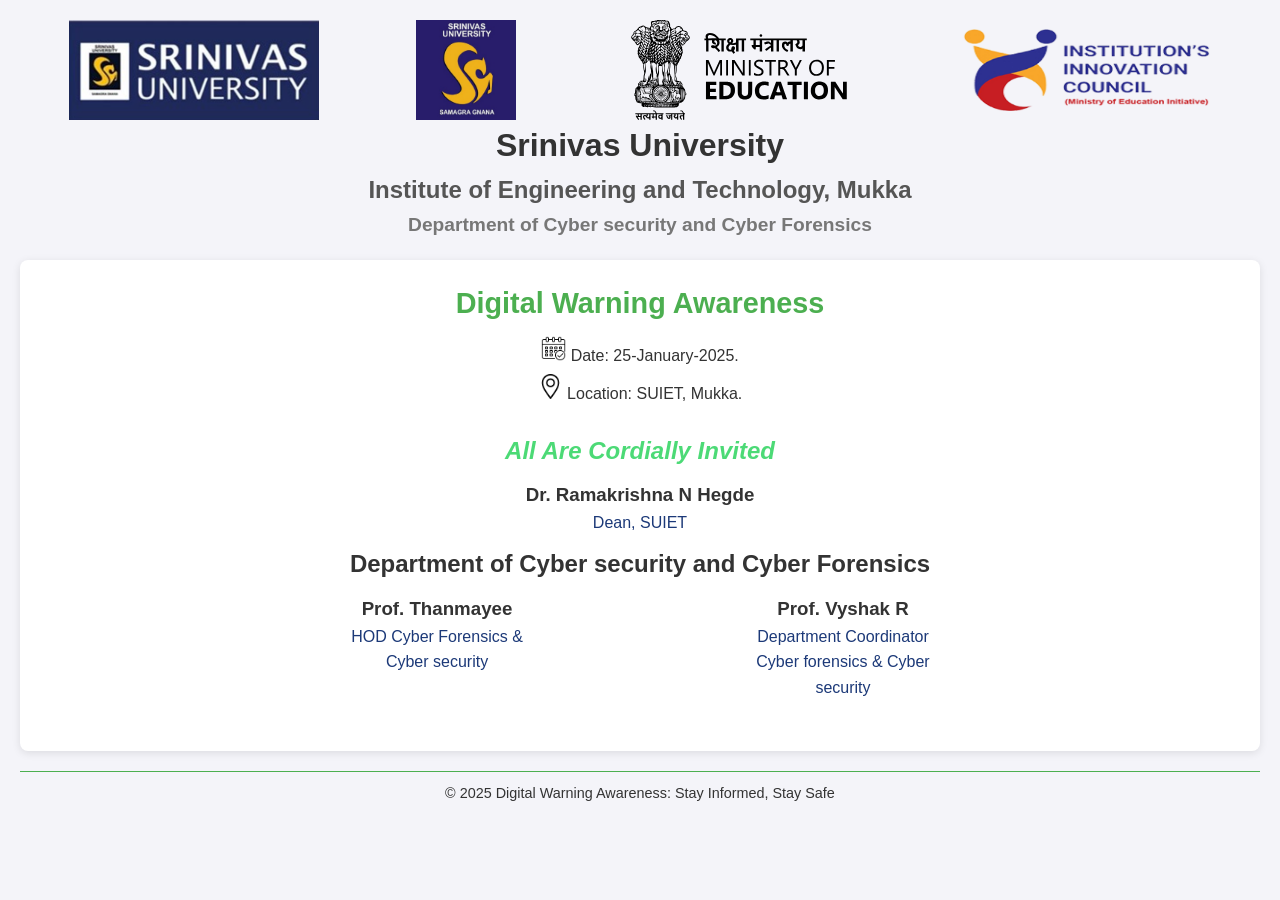
==== index.html @ 07ffed26 "Update index.html" ====
<!DOCTYPE html>
<html lang="en">
<head>
    <meta charset="UTF-8">
    <meta name="viewport" content="width=device-width, initial-scale=1.0">
    <title>Event Invitation</title>
    <link rel="stylesheet" href="styles.css">
</head>
<body>
    <header>
        <div class="imgs">
            <img src="img/img_sri.png" alt="AICTE Logo" class="logo1">
            <img src="img/sri_lg.jpeg" alt="MoE Logo" class="logo2">
            <img src="img/logo_2.svg" alt="IIC Logo" class="logo3">
            <img src="img/ino_tsp.png" alt=" Logo" class="logo4">
        </div>
        <h1>Srinivas University</h1>
        <h2>Institute of Engineering and Technology, Mukka</h2>
        <h3>Department of Cyber security and Cyber Forensics</h3>
    </header>

    <main>
        <section class="event-details">
            <h1>Digital Warning Awareness</h1>
            <!-- <h2>Speaker: Prof. Dr. Praveen Shenoy</h2>
            <p>Professor & HOD Aeronautical Engineering, SIT Valachil</p> -->
            <div class="period">
                <p>
                    <img src="img/calendar.png" alt="calendar" class="cal">
                    Date: 25-January-2025.
                </p>
                <p>
                    <img src="img/location.png" alt="location" class="loc">
                    Location: SUIET, Mukka. 
                </p>
            </div>
        </section>

        <section class="organizers">
            <h1><i>All Are Cordially Invited</i></h1>
            <span class="st">
                <h3>Dr. Ramakrishna N Hegde</h3>
                <p>Dean, SUIET</p>
            </span>
            <h2>Department of Cyber security and Cyber Forensics</h2>
            <div class="stf">
                <div class="st">
                    <h3>Prof. Thanmayee</h3>
                    <p>HOD Cyber Forensics & <br> Cyber security</p>
                </div>
                <div class="st">
                    <h3>Prof. Vyshak R</h3>
                    <p>Department Coordinator<br> Cyber forensics & Cyber security</p>
                </div>
            </div>
        </section>
    </main>

    <footer>
        <p>&copy; 2025 Digital Warning Awareness: Stay Informed, Stay Safe</p>
    </footer>
</body>
</html>
---- styles.css ----
/* Basic Reset */
* {
  margin: 0;
  padding: 0;
  box-sizing: border-box;
}

/* Body Styles */
body {
  font-family: "Arial", sans-serif;
  background-color: #f4f4f9;
  color: #333;
  line-height: 1.6;
  padding: 20px;
}

/* Header Styles */
header {
  text-align: center;
  margin-bottom: 20px;
}

.imgs{
    display: flex;
    justify-content: space-around;
}

header .logo2 {
    width: 100px;
    height: 100px; 
}
header .logo3,header .logo4,header .logo1{
    width: 250px;
    height: 100px; 
}
header h1 {
  font-size: 2em;
  color: #333;
}

header h2 {
  font-size: 1.5em;
  color: #555;
}

header h3 {
  font-size: 1.2em;
  color: #777;
}

/* Main Content Styles */
main {
  background-color: #fff;
  padding: 20px;
  border-radius: 8px;
  box-shadow: 0 2px 8px rgba(0, 0, 0, 0.1);
}

main .cal , .loc{
  width: 25px;
  height: auto;
}

.event-details h1 {
  font-size: 1.8em;
  color: #4caf50;
  text-align: center;
  margin-bottom: 10px;
}

.event-details h2 {
  font-size: 1.5em;
  text-align: center;
  margin: 10px 0;
}

.event-details p{
  text-align: center;
  margin: 5px 0;
}

.event-details .period p{
  text-align: center;
}

.invitation h2 {
  font-size: 1.5em;
  text-align: center;
  color: #ffcc00;
  margin: 20px 0;
}

.organizers{
  padding: 20px;
  display: flex;
  flex-direction: column;
  align-items: center;
}

.organizers i{
  color: rgb(76, 218, 118);
}

.organizers .stf{
  width: 70%;
  justify-content: space-around;
  display: flex;
  flex-direction: row;
}
.st{
  text-align: center;
  padding: 10px;
}

.st p{
   color: rgb(28, 57, 120);
}
/* Footer Styles */
footer {
  text-align: center;
  margin-top: 20px;
  padding-top: 10px;
  border-top: 1px solid #4caf50;
}

footer p {
  font-size: 0.9em;
}

@media only screen and (max-width: 600px) {
  body {
    padding: 10px;
  }

  header .imgs {
    flex-direction: row;
    align-items: center;
    justify-content: space-between;
  }

  .imgs .logo2{
    width: 25px;
    height: 25px;
  }

  .imgs .logo1{
    width: 125px;
    height: 25px; 
    margin-right: 5px;
  }
  .imgs .logo3{
    width: 125px;
    height: 25px; 
  }
  .imgs .logo4{
    width: 125px;
    height: 25px; 
  }

  header h1 {
    font-size: 1.5em;
  }

  header h2 {
    font-size: 1.2em;
  }

  header h3 {
    font-size: 1em;
  }

  main {
    padding: 15px;
  }

  .event-details .period {
    margin-left: 0;
  }

  .event-details .period p {
    text-align: center;
  }

  .organizers .stf {
    flex-direction: column;
  }

  .organizers .st {
    width: 100%;
    margin-bottom: 15px;
  }
}

/* Medium devices (tablets, 600px to 768px) */
@media only screen and (min-width: 600px) and (max-width: 768px) {
  header .imgs {
    flex-wrap: wrap;
    justify-content: center;
  }

  .imgs .logo2{
    width: 50px;
    height: 50px;
  }

  .imgs .logo1{
    width: 150px;
    height: 50px; 
  }
  .imgs .logo3{
    width: 150px;
    height: 50px; 
  }
  .imgs .logo4{
    width: 150px;
    height: 50px; 
  }
  .event-details .period {
    margin-left: 10%;
  }

  .event-details .period p {
    text-align: left;
  }

  .organizers .stf {
    flex-wrap: wrap;
    justify-content: space-around;
  }

  .organizers .st {
    width: 45%;
    margin-bottom: 10px;
  }
}

/* Large devices (desktops, more than 768px) */
@media only screen and (min-width: 768px) {

  .organizers .stf {
    justify-content: space-around;
  }

  .organizers .st {
    width: 30%;
  }
}
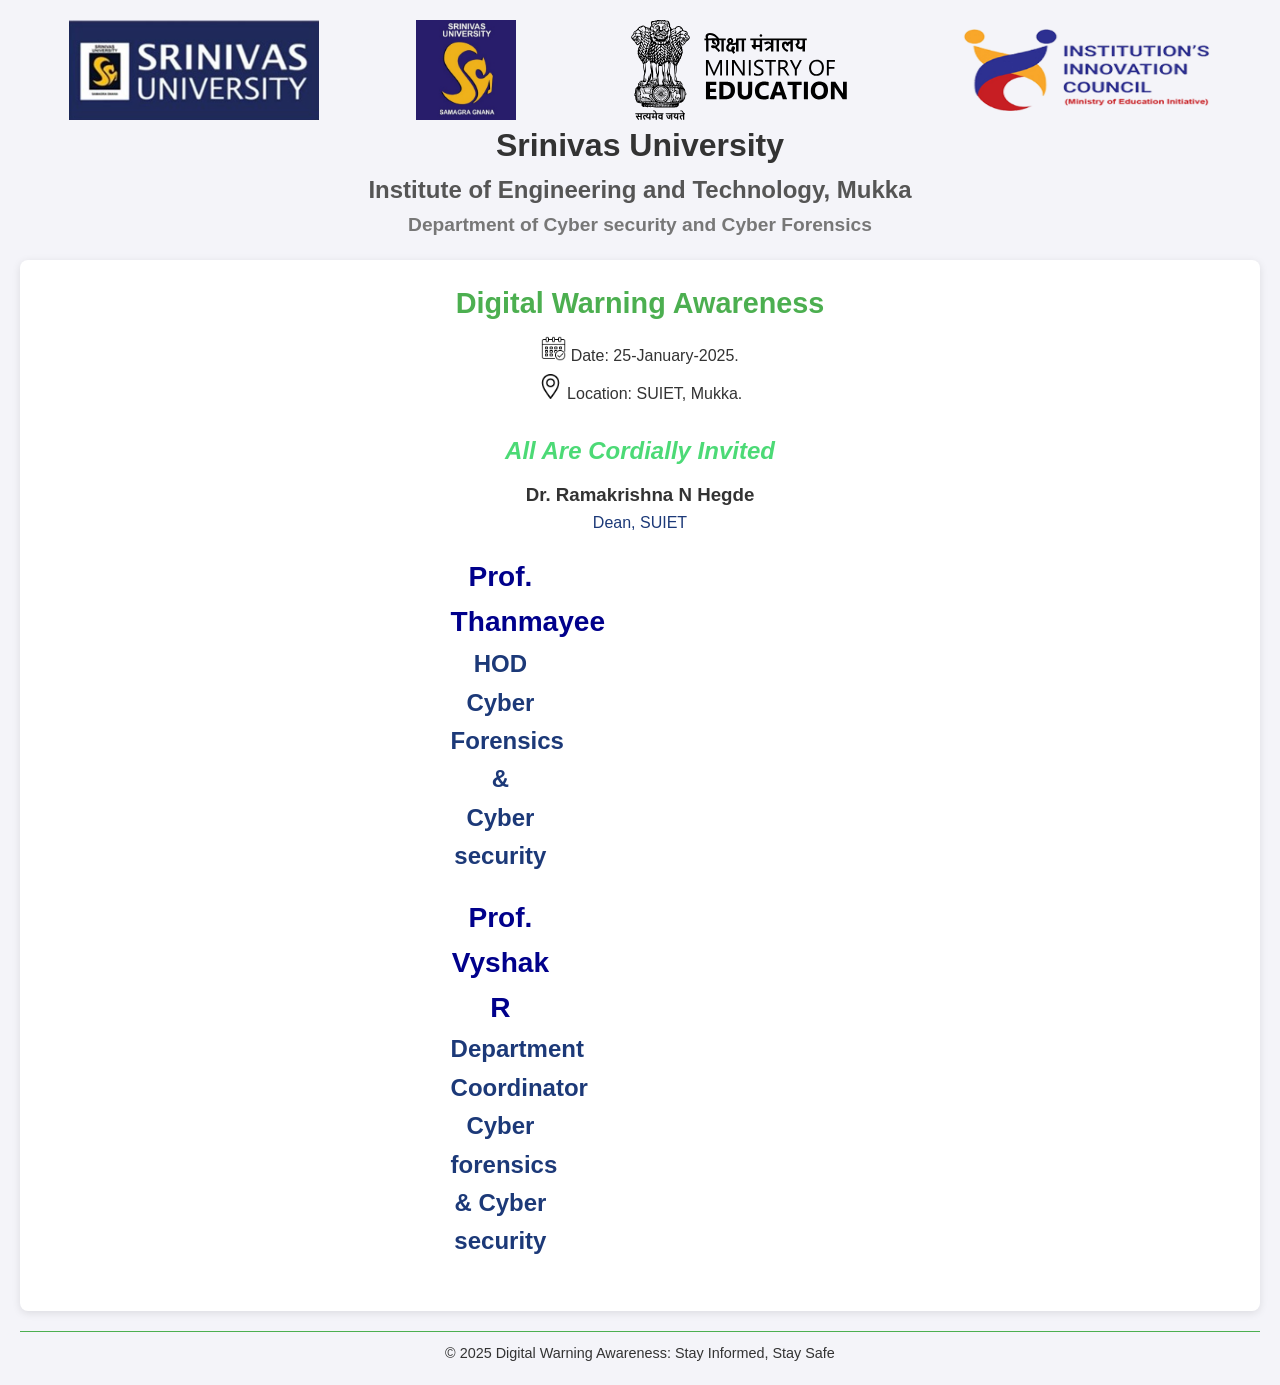
==== commit d0fe48b8: "Update index.html" ====
--- a/index.html
+++ b/index.html
@@ -42,7 +42,7 @@
                 <h3>Dr. Ramakrishna N Hegde</h3>
                 <p>Dean, SUIET</p>
             </span>
-            <h2>Department of Cyber security and Cyber Forensics</h2>
+            <h2 style="color:#00008B;>Department of Cyber security and Cyber Forensics</h2>
             <div class="stf">
                 <div class="st">
                     <h3>Prof. Thanmayee</h3>
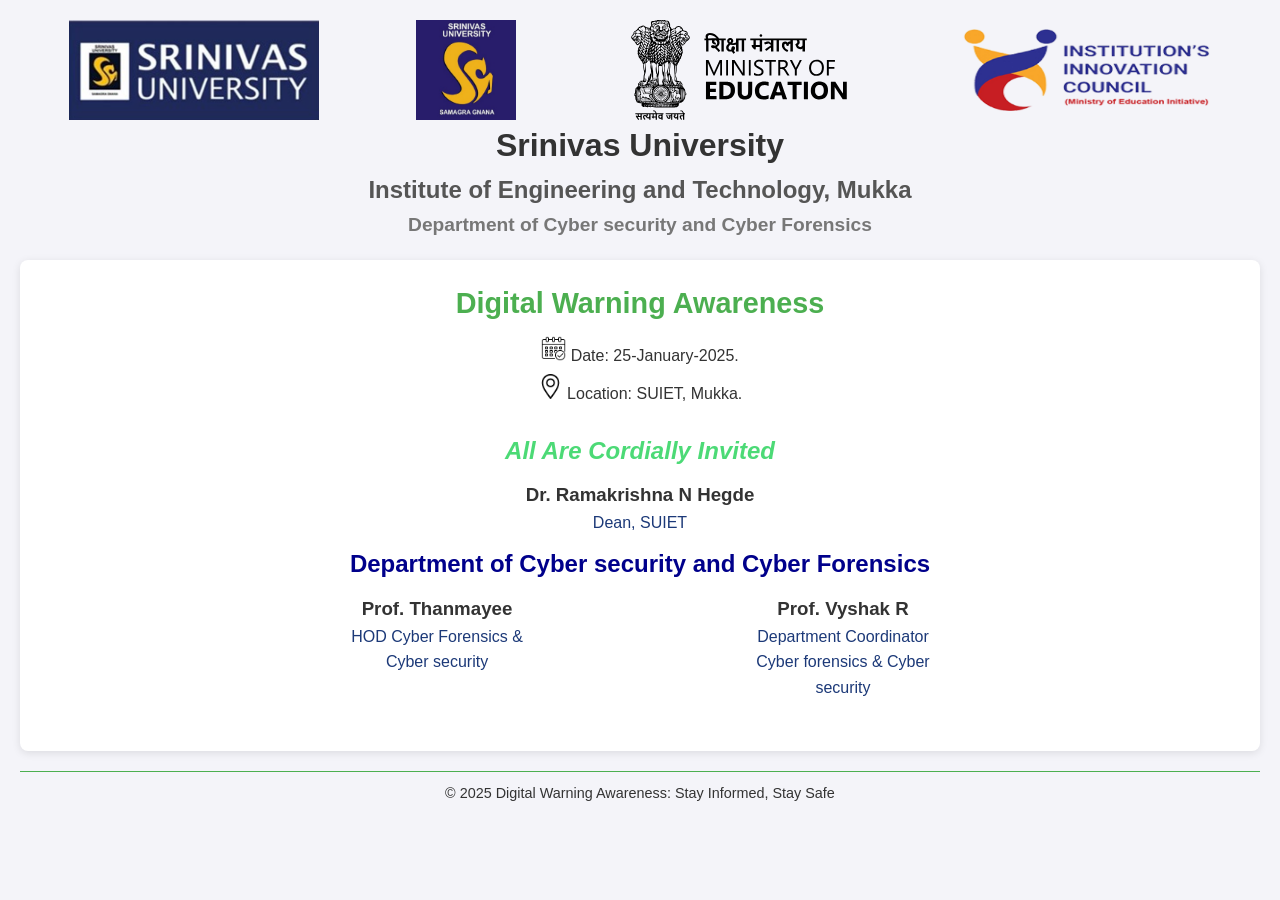
==== commit b7eccda6: "Update index.html" ====
--- a/index.html
+++ b/index.html
@@ -42,7 +42,7 @@
                 <h3>Dr. Ramakrishna N Hegde</h3>
                 <p>Dean, SUIET</p>
             </span>
-            <h2 style="color:#00008B;>Department of Cyber security and Cyber Forensics</h2>
+            <h2 style="color:#00008B;">Department of Cyber security and Cyber Forensics</h2>
             <div class="stf">
                 <div class="st">
                     <h3>Prof. Thanmayee</h3>
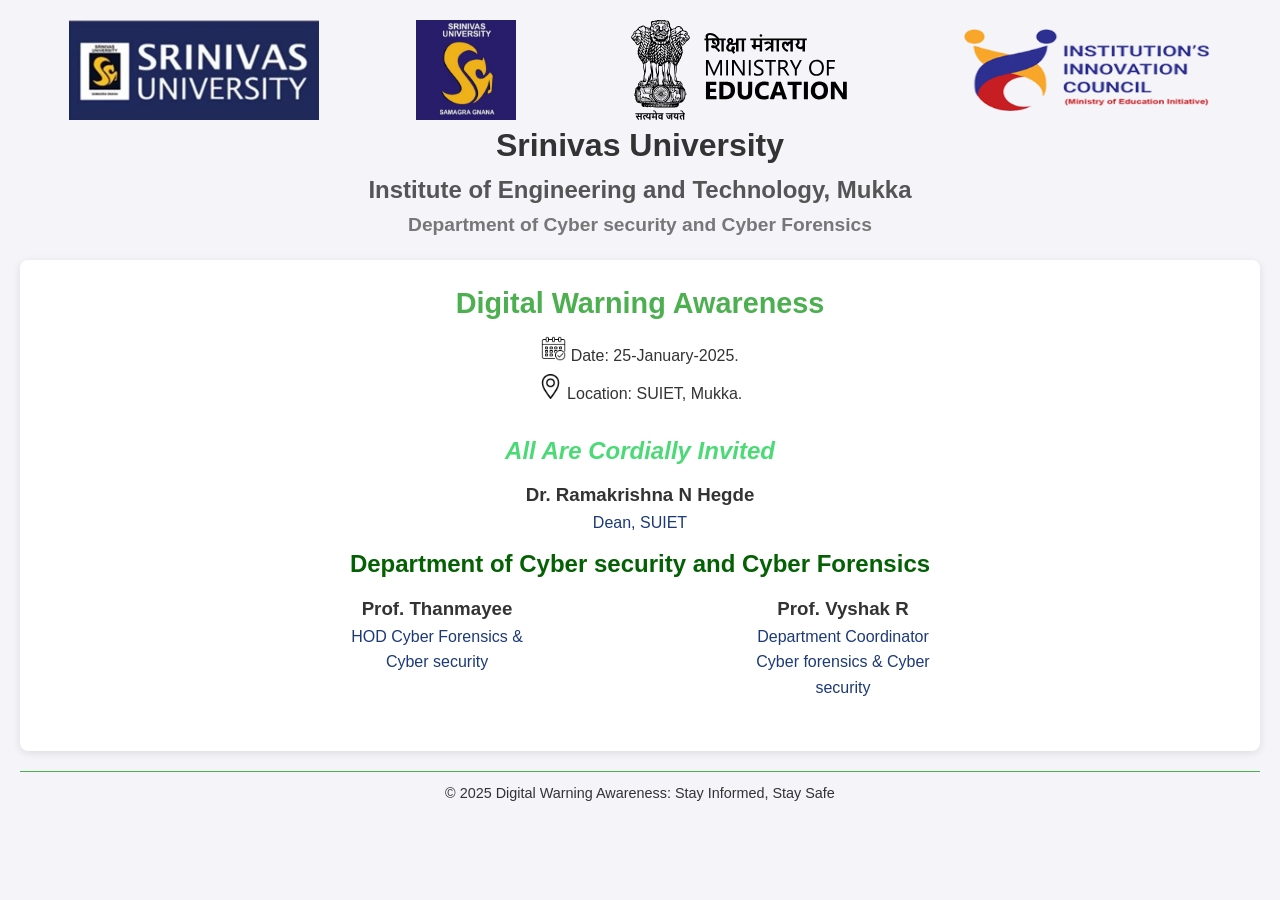
==== commit f23bae50: "Update index.html" ====
--- a/index.html
+++ b/index.html
@@ -42,7 +42,7 @@
                 <h3>Dr. Ramakrishna N Hegde</h3>
                 <p>Dean, SUIET</p>
             </span>
-            <h2 style="color:#00008B;">Department of Cyber security and Cyber Forensics</h2>
+            <h2 style="color:#046103;">Department of Cyber security and Cyber Forensics</h2>
             <div class="stf">
                 <div class="st">
                     <h3>Prof. Thanmayee</h3>
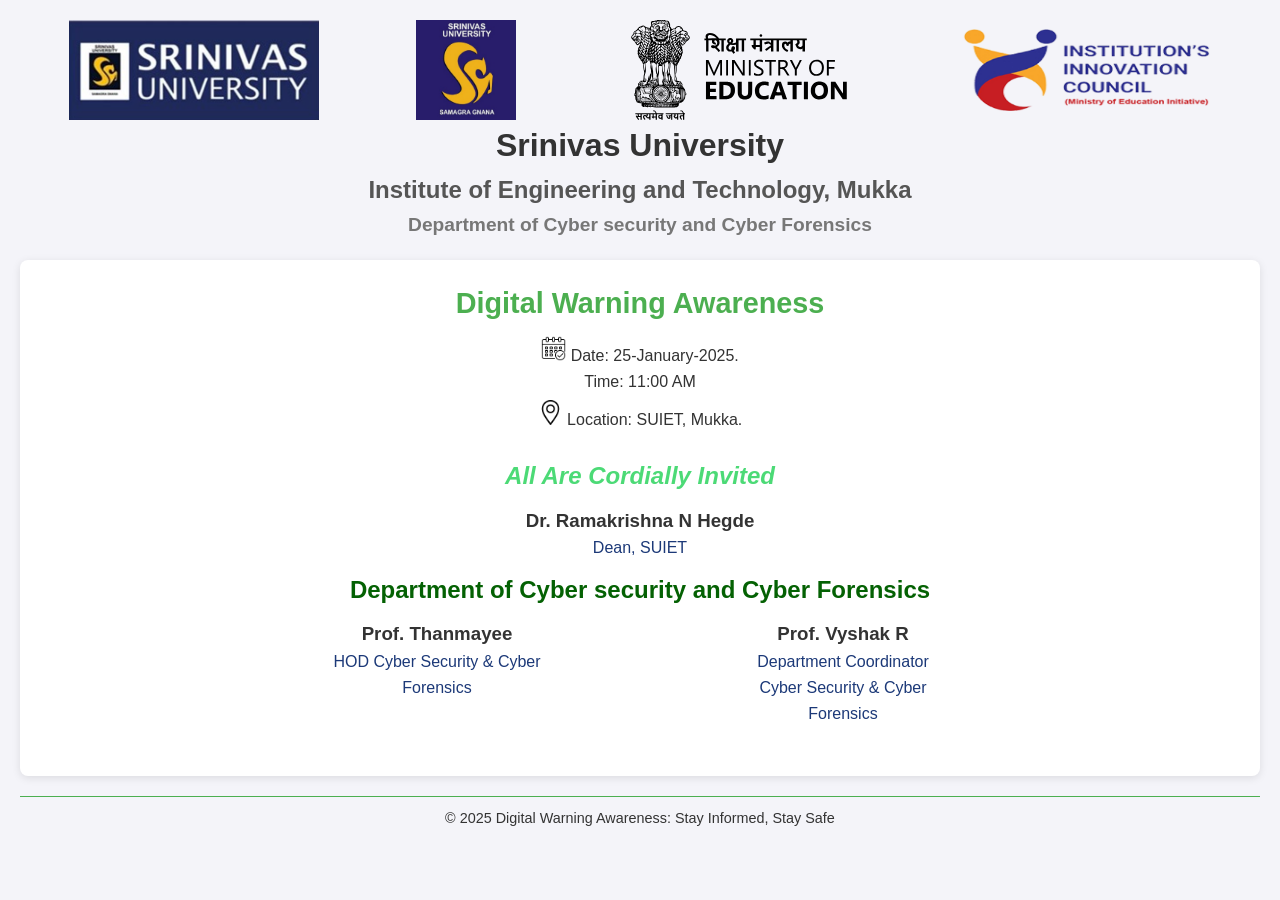
==== commit c2020184: "Update index.html" ====
--- a/index.html
+++ b/index.html
@@ -27,7 +27,8 @@
             <div class="period">
                 <p>
                     <img src="img/calendar.png" alt="calendar" class="cal">
-                    Date: 25-January-2025.
+                    Date: 25-January-2025.<br>
+                    Time: 11:00 AM
                 </p>
                 <p>
                     <img src="img/location.png" alt="location" class="loc">
@@ -46,11 +47,11 @@
             <div class="stf">
                 <div class="st">
                     <h3>Prof. Thanmayee</h3>
-                    <p>HOD Cyber Forensics & <br> Cyber security</p>
+                    <p>HOD Cyber Security & Cyber Forensics</p>
                 </div>
                 <div class="st">
                     <h3>Prof. Vyshak R</h3>
-                    <p>Department Coordinator<br> Cyber forensics & Cyber security</p>
+                    <p>Department Coordinator<br> Cyber Security & Cyber Forensics</p>
                 </div>
             </div>
         </section>
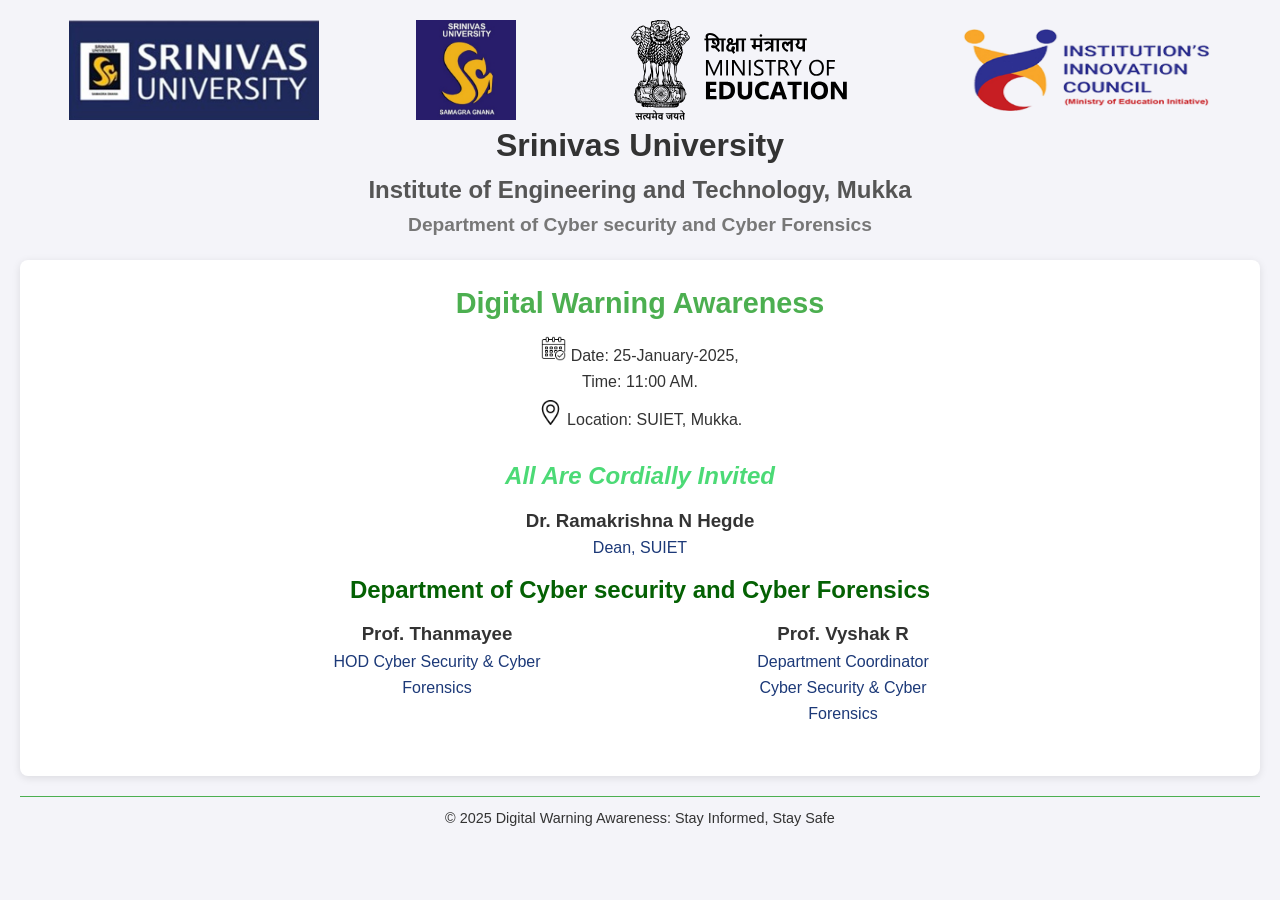
==== commit 1cb72a29: "Update index.html" ====
--- a/index.html
+++ b/index.html
@@ -27,8 +27,8 @@
             <div class="period">
                 <p>
                     <img src="img/calendar.png" alt="calendar" class="cal">
-                    Date: 25-January-2025.<br>
-                    Time: 11:00 AM
+                    Date: 25-January-2025,<br>
+                    Time: 11:00 AM.
                 </p>
                 <p>
                     <img src="img/location.png" alt="location" class="loc">
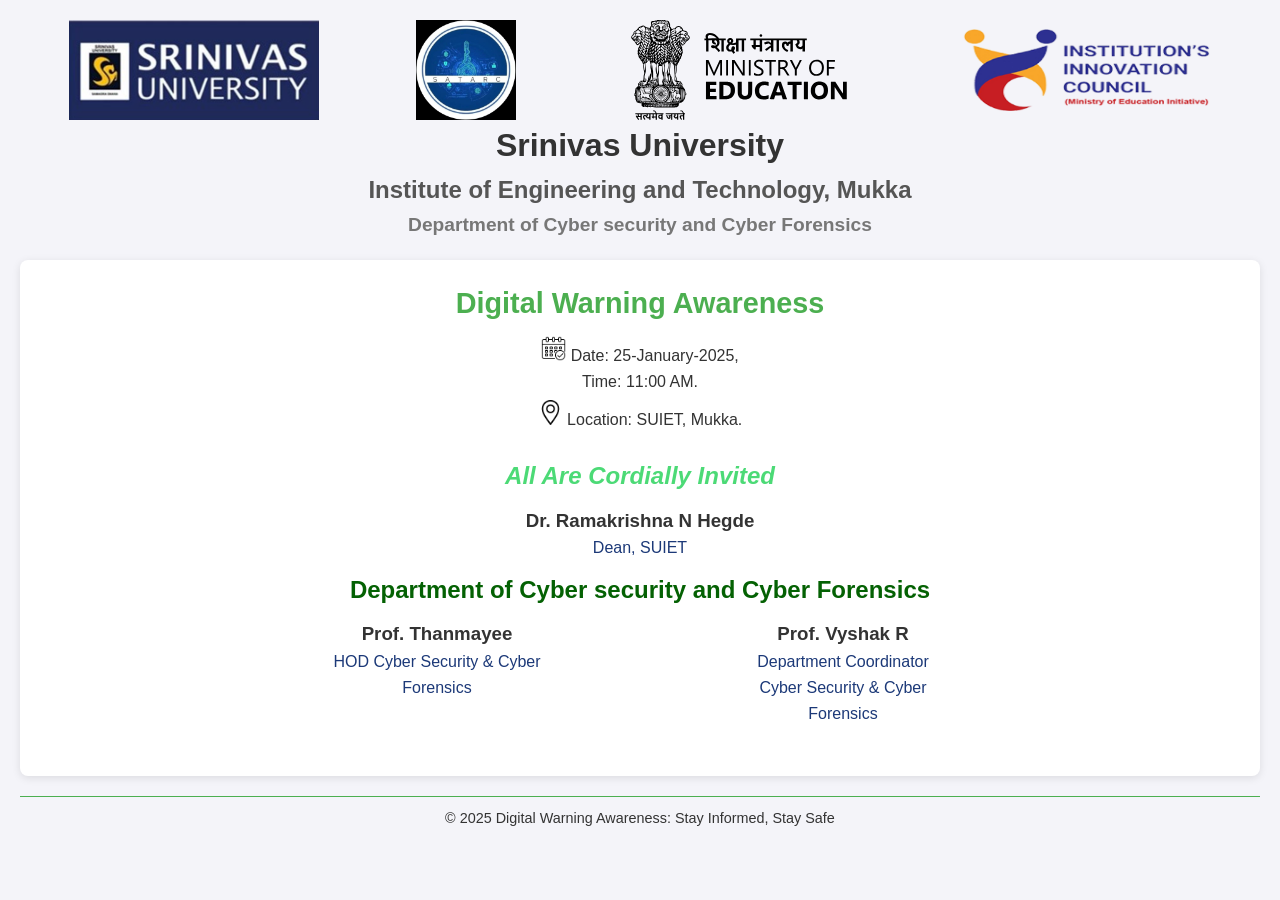
==== commit e048131a: "Update index.html" ====
--- a/index.html
+++ b/index.html
@@ -10,7 +10,7 @@
     <header>
         <div class="imgs">
             <img src="img/img_sri.png" alt="AICTE Logo" class="logo1">
-            <img src="img/sri_lg.jpeg" alt="MoE Logo" class="logo2">
+            <img src="img/imglgg.jpeg" alt="MoE Logo" class="logo2">
             <img src="img/logo_2.svg" alt="IIC Logo" class="logo3">
             <img src="img/ino_tsp.png" alt=" Logo" class="logo4">
         </div>
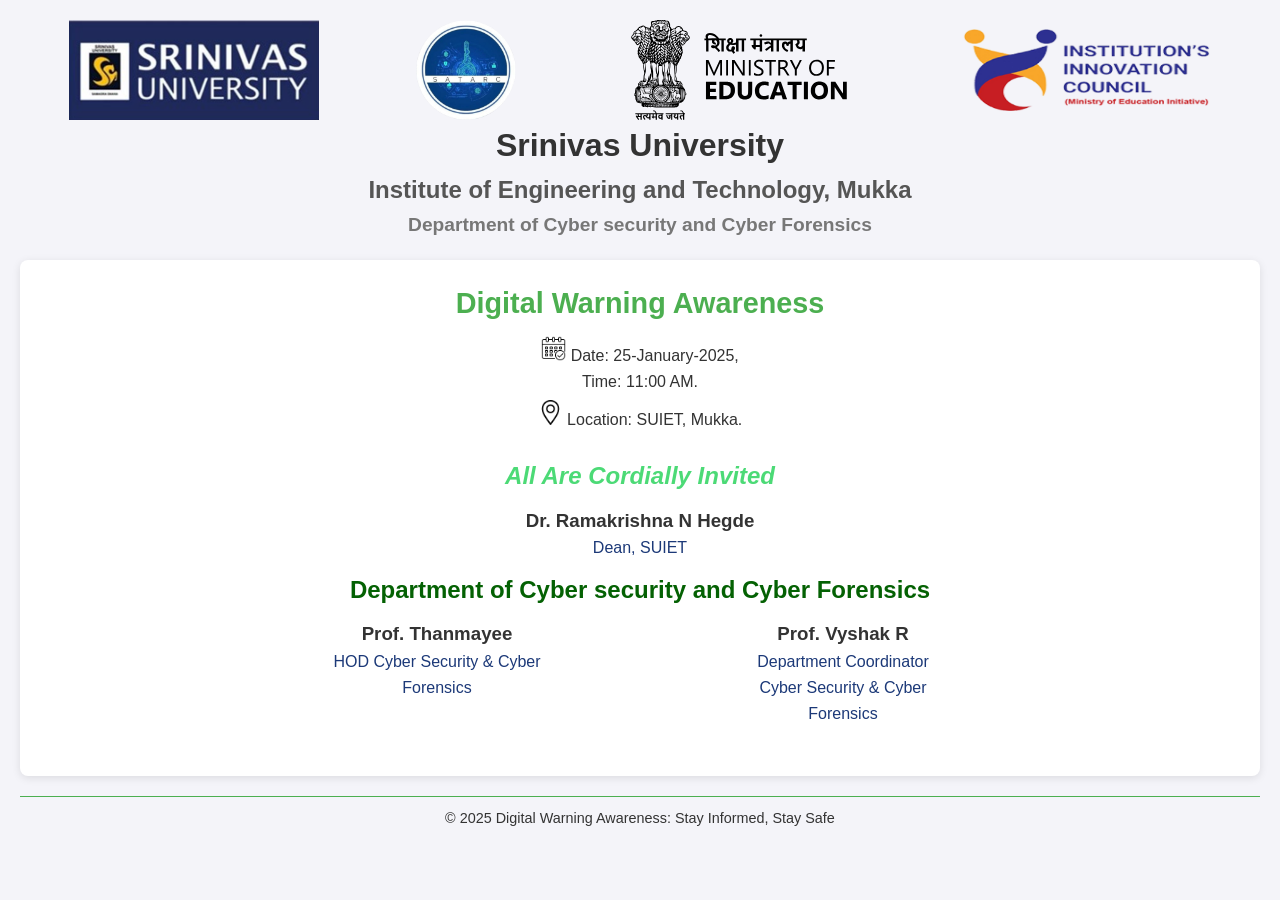
==== commit 7dd15c9d: "Update index.html" ====
--- a/index.html
+++ b/index.html
@@ -10,7 +10,7 @@
     <header>
         <div class="imgs">
             <img src="img/img_sri.png" alt="AICTE Logo" class="logo1">
-            <img src="img/imglgg.jpeg" alt="MoE Logo" class="logo2">
+            <img src="img/im22.png" alt="MoE Logo" class="logo2">
             <img src="img/logo_2.svg" alt="IIC Logo" class="logo3">
             <img src="img/ino_tsp.png" alt=" Logo" class="logo4">
         </div>
